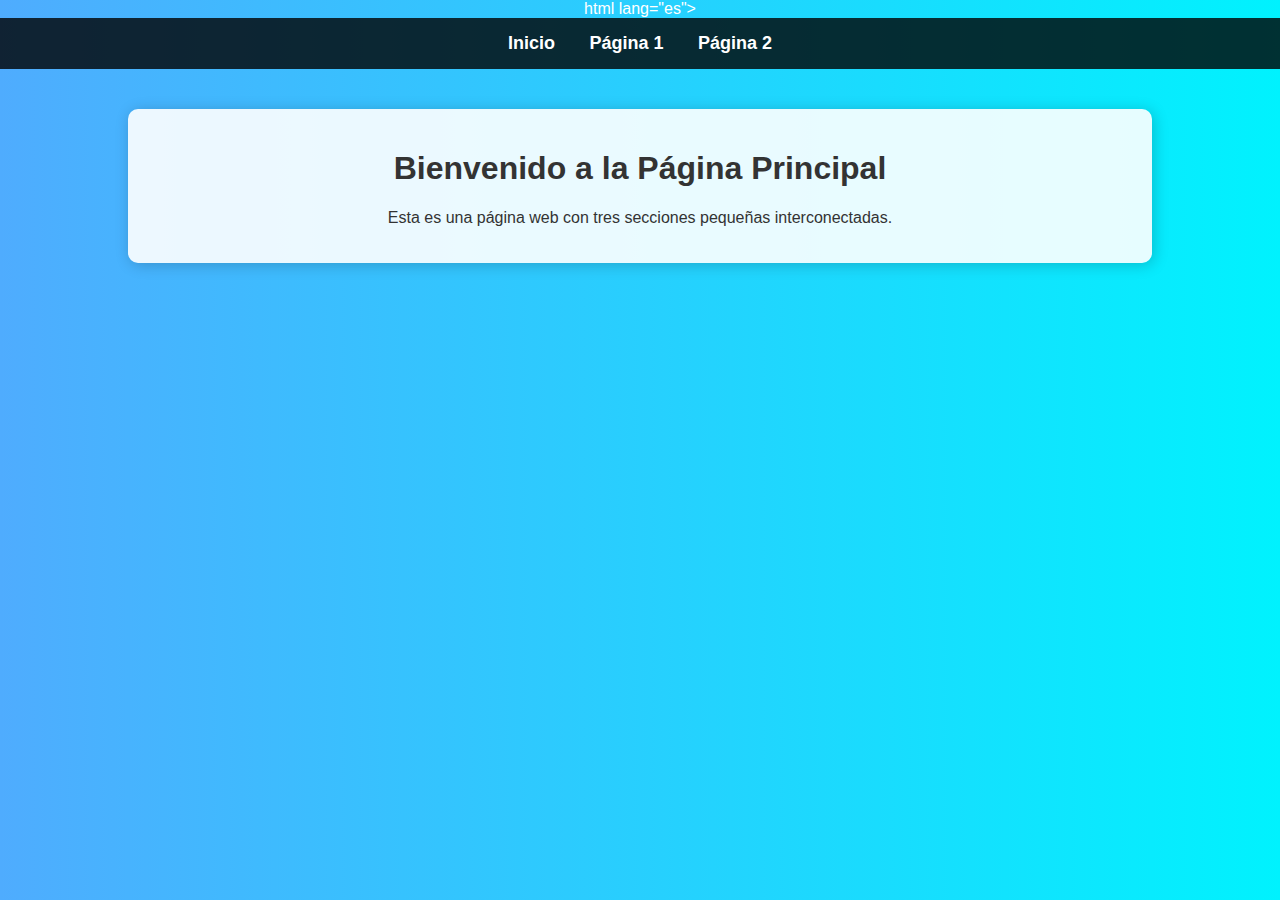
==== index.html @ 7d8fc4e2 "Pagina Web Estatica" ====
html lang="es">
<head>
    <meta charset="UTF-8">
    <meta name="viewport" content="width=device-width, initial-scale=1.0">
    <title>Página Principal</title>
    <link rel="stylesheet" href="styles.css">
</head>
<body>
    <div class="nav">
        <a href="index.html">Inicio</a>
        <a href="pagina1.html">Página 1</a>
        <a href="pagina2.html">Página 2</a>
    </div>
    <div class="container">
        <div class="box">
            <h1>Bienvenido a la Página Principal</h1>
            <p>Esta es una página web con tres secciones pequeñas interconectadas.</p>
        </div>
    </div>
</body>
</html>
---- styles.css ----
body {
    font-family: Arial, sans-serif;
    text-align: center;
    background: linear-gradient(to right, #4facfe, #00f2fe);
    margin: 0;
    padding: 0;
    color: #fff;
}
.container {
    width: 80%;
    margin: auto;
    padding: 20px;
}
.nav {
    background: rgba(0, 0, 0, 0.8);
    padding: 15px;
}
.nav a {
    color: white;
    margin: 15px;
    text-decoration: none;
    font-size: 18px;
    font-weight: bold;
}
.nav a:hover {
    color: #00f2fe;
}
.box {
    background: rgba(255, 255, 255, 0.9);
    padding: 20px;
    margin-top: 20px;
    box-shadow: 2px 2px 15px rgba(0,0,0,0.2);
    border-radius: 10px;
    color: #333;
}
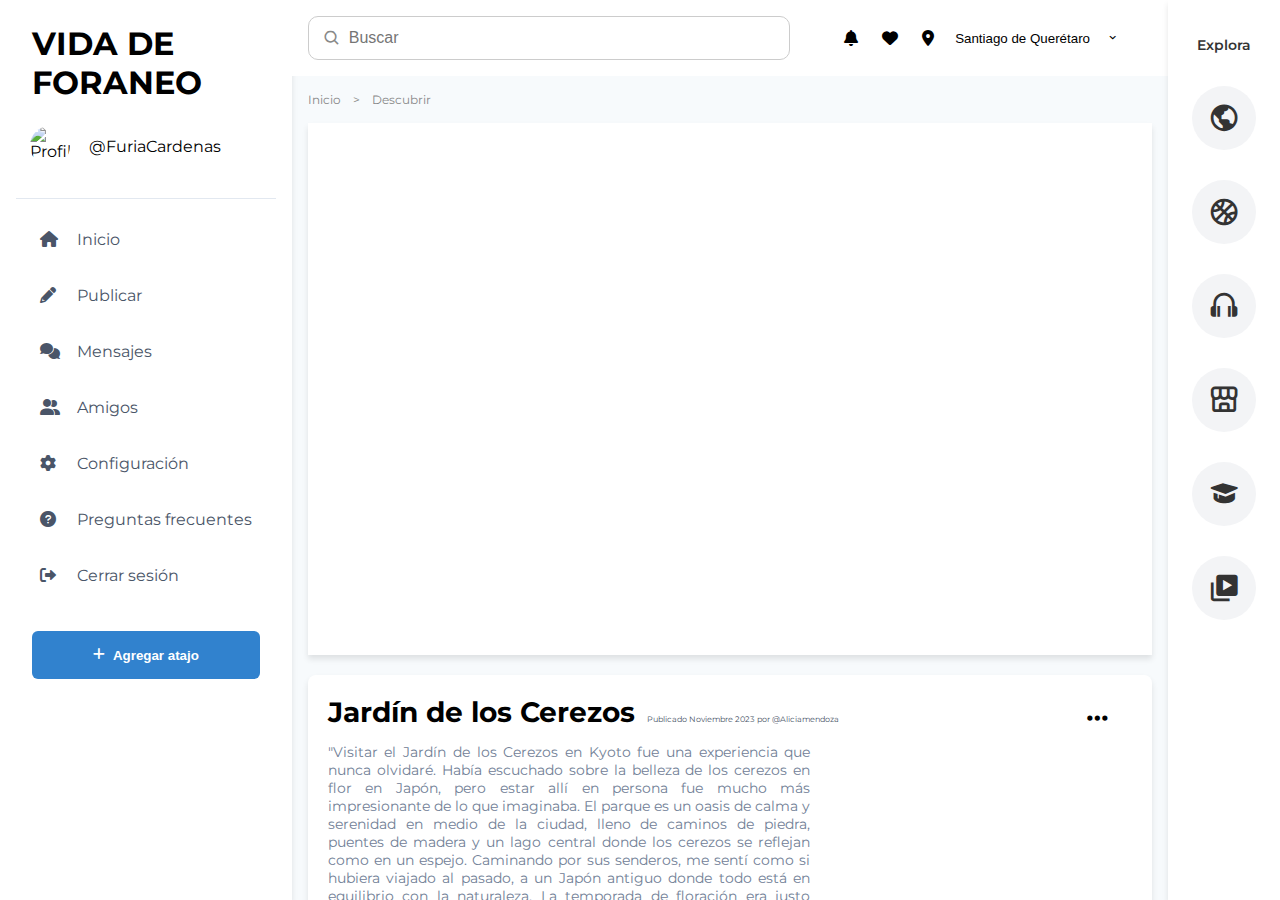
==== commit 0b33e766: "Pagina para proyecto" ====
--- a/index.html
+++ b/index.html
@@ -1,21 +1,605 @@
-html lang="es">
-<head>
-    <meta charset="UTF-8">
-    <meta name="viewport" content="width=device-width, initial-scale=1.0">
-    <title>Página Principal</title>
-    <link rel="stylesheet" href="styles.css">
-</head>
-<body>
-    <div class="nav">
-        <a href="index.html">Inicio</a>
-        <a href="pagina1.html">Página 1</a>
-        <a href="pagina2.html">Página 2</a>
+<!DOCTYPE html>
+<html lang="en">
+  <head>
+    <meta charset="UTF-8" />
+    <meta name="viewport" content="width=device-width, initial-scale=1.0" />
+    <title>VIDA DE FORANEO</title>
+    <link rel="stylesheet" href="estilos.css" />
+    <link
+      rel="stylesheet"
+      href="https://cdnjs.cloudflare.com/ajax/libs/font-awesome/6.0.0-beta3/css/all.min.css"
+    />
+    <link
+      rel="stylesheet"
+      href="https://unpkg.com/boxicons@2.1.1/css/boxicons.min.css"
+    />
+  </head>
+  <body>
+    <div class="flex h-screen bg-gray-100">
+      <!-- Left Sidebar -->
+      <div class="w-64 bg-white shadow-md overflow-y-auto h-full left-sidebar">
+        <div class="p-4">
+          <h1 class="text-2xl font-bold titulo-foraneo">
+            VIDA DE<br />
+            FORANEO
+          </h1>
+        </div>
+
+        <!-- Perfil centrado -->
+        <div class="profile-container flex items-center space-x-4">
+          <img
+            src="/img/img_perfil.png"
+            alt="Profile"
+            class="rounded-full"
+            width="40"
+            height="40"
+          />
+          <span>@FuriaCardenas</span>
+        </div>
+
+        <div class="p-4">
+          <div class="my-4 border-t border-gray-200"></div>
+          <nav class="space-y-2">
+            <a
+              href="index.html"
+              class="flex items-center py-2 px-4 text-gray-700 hover:bg-gray-200 rounded"
+            >
+              <i class="fas fa-home icon"></i>
+              <span class="ml-2">Inicio</span>
+            </a>
+            <a
+              href="#"
+              class="flex items-center py-2 px-4 text-gray-700 hover:bg-gray-200 rounded"
+            >
+              <i class="fas fa-pencil-alt icon"></i>
+              <span class="ml-2">Publicar</span>
+            </a>
+            <a
+              href="mensajes.html"
+              class="flex items-center py-2 px-4 text-gray-700 hover:bg-gray-200 rounded"
+            >
+              <i class="fas fa-comments icon"></i>
+              <span class="ml-2">Mensajes</span>
+            </a>
+            <a
+              href="Amigos.html"
+              class="flex items-center py-2 px-4 text-gray-700 hover:bg-gray-200 rounded"
+            >
+              <i class="fas fa-user-friends icon"></i>
+              <span class="ml-2">Amigos</span>
+            </a>
+            <a
+              href="#"
+              class="flex items-center py-2 px-4 text-gray-700 hover:bg-gray-200 rounded"
+            >
+              <i class="fas fa-cog icon"></i>
+              <span class="ml-2">Configuración</span>
+            </a>
+            <a
+              href="faq.html"
+              class="flex items-center py-2 px-4 text-gray-700 hover:bg-gray-200 rounded"
+            >
+              <i class="fas fa-question-circle icon"></i>
+              <span class="ml-2">Preguntas frecuentes</span>
+            </a>
+            <a
+              href="#"
+              class="flex items-center py-2 px-4 text-gray-700 hover:bg-gray-200 rounded mt-4"
+            >
+              <i class="fas fa-sign-out-alt icon"></i>
+              <span class="ml-2">Cerrar sesión</span>
+            </a>
+            <!-- Dentro del Sidebar Izquierdo -->
+            <!-- Dentro del Sidebar Izquierdo -->
+            <div class="p-4">
+              <nav class="space-y-2">
+                <!-- Contenedor para mostrar los valores ingresados, inicialmente oculto -->
+                <div id="additional-menu" class="hidden">
+                  <!-- Aquí estará vacío inicialmente y se llenará con las categorías y subcategorías guardadas -->
+                </div>
+
+                <!-- Botón "Agregar más" -->
+                <button id="add-more-btn" class="add-more-btn">
+                  <i class="fas fa-plus"></i>
+                  <!-- Icono de "+" -->
+                  <span class="ml-2">Agregar atajo</span>
+                </button>
+
+                <!-- Modal para selección de categorías y subcategorías -->
+                <div id="modal-form" class="modal hidden">
+                  <div class="modal-content">
+                    <!-- Título de categorías -->
+                    <h3 id="category-title">Selecciona una categoría</h3>
+
+                    <!-- Opciones de categorías -->
+                    <div class="category-options">
+                      <label
+                        ><input
+                          type="radio"
+                          name="category"
+                          value="Transporte"
+                          required
+                        />
+                        Transporte</label
+                      >
+                      <label
+                        ><input type="radio" name="category" value="Comida" />
+                        Comida</label
+                      >
+                      <label
+                        ><input type="radio" name="category" value="Deporte" />
+                        Deporte</label
+                      >
+                      <label
+                        ><input type="radio" name="category" value="Compras" />
+                        Compras</label
+                      >
+                      <label
+                        ><input
+                          type="radio"
+                          name="category"
+                          value="Educativo"
+                        />
+                        Educativo</label
+                      >
+                    </div>
+
+                    <!-- Contenedor para subcategorías, inicialmente oculto -->
+                    <div id="subcategory-container" class="hidden">
+                      <h3>Selecciona una subcategoría</h3>
+                      <div id="subcategory-options"></div>
+                    </div>
+
+                    <!-- Botones de acción en el modal -->
+                    <div class="modal-buttons">
+                      <button id="save-btn" class="save-btn">Guardar</button>
+                      <button id="cancel-btn" class="cancel-btn">
+                        Cancelar
+                      </button>
+                    </div>
+                  </div>
+                </div>
+              </nav>
+            </div>
+          </nav>
+        </div>
+      </div>
+
+      <!-- Main Content -->
+      <div class="flex-1 overflow-auto">
+        <header
+          class="bg-white shadow-sm p-4 flex justify-between items-center"
+        >
+          <div class="search-bar-container">
+            <i class="bx bx-search"></i>
+            <input type="text" class="search-bar" placeholder="Buscar" />
+          </div>
+
+          <div class="flex items-center space-x-4">
+            <a href="notificaciones.html">
+              <span aria-label="Notificaciones"
+                ><i class="fas fa-bell"></i
+              ></span>
+            </a>
+            <span aria-label="Favoritos"><i class="fas fa-heart"></i></span>
+            <span aria-label="Ubicación"
+              ><i class="fas fa-map-marker-alt"></i
+            ></span>
+
+            <div class="ubicacion">
+              <button class="dropdown-toggle">
+                Santiago de Querétaro <i class="bx bx-chevron-down"></i>
+              </button>
+              <div class="language-dropdown">
+                <button
+                  class="state-button"
+                  data-lat="21.88234"
+                  data-lon="-102.28259"
+                >
+                  Aguascalientes
+                </button>
+                <button
+                  class="state-button"
+                  data-lat="32.71865"
+                  data-lon="-115.45446"
+                >
+                  Baja California
+                </button>
+                <button
+                  class="state-button"
+                  data-lat="24.14437"
+                  data-lon="-110.30050"
+                >
+                  Baja California Sur
+                </button>
+                <button
+                  class="state-button"
+                  data-lat="19.84588"
+                  data-lon="-90.52346"
+                >
+                  Campeche
+                </button>
+                <button
+                  class="state-button"
+                  data-lat="16.75692"
+                  data-lon="-93.12923"
+                >
+                  Chiapas
+                </button>
+                <button
+                  class="state-button"
+                  data-lat="28.63299"
+                  data-lon="-106.06910"
+                >
+                  Chihuahua
+                </button>
+                <button
+                  class="state-button"
+                  data-lat="25.42452"
+                  data-lon="-101.00071"
+                >
+                  Coahuila
+                </button>
+                <button
+                  class="state-button"
+                  data-lat="19.24523"
+                  data-lon="-103.72501"
+                >
+                  Colima
+                </button>
+                <button
+                  class="state-button"
+                  data-lat="24.02202"
+                  data-lon="-104.67020"
+                >
+                  Durango
+                </button>
+                <button
+                  class="state-button"
+                  data-lat="21.01901"
+                  data-lon="-101.25735"
+                >
+                  Guanajuato
+                </button>
+                <button
+                  class="state-button"
+                  data-lat="17.55150"
+                  data-lon="-99.50061"
+                >
+                  Guerrero
+                </button>
+                <button
+                  class="state-button"
+                  data-lat="20.09110"
+                  data-lon="-98.76239"
+                >
+                  Hidalgo
+                </button>
+                <button
+                  class="state-button"
+                  data-lat="20.67359"
+                  data-lon="-103.34380"
+                >
+                  Jalisco
+                </button>
+                <button
+                  class="state-button"
+                  data-lat="19.43260"
+                  data-lon="-99.13320"
+                >
+                  Mexico
+                </button>
+                <button
+                  class="state-button"
+                  data-lat="19.70073"
+                  data-lon="-101.18443"
+                >
+                  Michoacán
+                </button>
+                <button
+                  class="state-button"
+                  data-lat="18.91861"
+                  data-lon="-99.23483"
+                >
+                  Morelos
+                </button>
+                <button
+                  class="state-button"
+                  data-lat="21.50208"
+                  data-lon="-104.89412"
+                >
+                  Nayarit
+                </button>
+                <button
+                  class="state-button"
+                  data-lat="25.68661"
+                  data-lon="-100.31611"
+                >
+                  Nuevo León
+                </button>
+                <button
+                  class="state-button"
+                  data-lat="17.07318"
+                  data-lon="-96.72659"
+                >
+                  Oaxaca
+                </button>
+                <button
+                  class="state-button"
+                  data-lat="19.04129"
+                  data-lon="-98.20620"
+                >
+                  Puebla
+                </button>
+                <button
+                  class="state-button"
+                  data-lat="20.58879"
+                  data-lon="-100.38988"
+                >
+                  Querétaro
+                </button>
+                <button
+                  class="state-button"
+                  data-lat="19.51393"
+                  data-lon="-88.27521"
+                >
+                  Quintana Roo
+                </button>
+                <button
+                  class="state-button"
+                  data-lat="22.15658"
+                  data-lon="-100.98554"
+                >
+                  San Luis Potosí
+                </button>
+                <button
+                  class="state-button"
+                  data-lat="24.80906"
+                  data-lon="-107.39400"
+                >
+                  Sinaloa
+                </button>
+                <button
+                  class="state-button"
+                  data-lat="29.07297"
+                  data-lon="-110.95592"
+                >
+                  Sonora
+                </button>
+                <button
+                  class="state-button"
+                  data-lat="18.14380"
+                  data-lon="-93.17654"
+                >
+                  Tabasco
+                </button>
+                <button
+                  class="state-button"
+                  data-lat="23.74174"
+                  data-lon="-99.14523"
+                >
+                  Tamaulipas
+                </button>
+                <button
+                  class="state-button"
+                  data-lat="19.31816"
+                  data-lon="-98.23750"
+                >
+                  Tlaxcala
+                </button>
+                <button
+                  class="state-button"
+                  data-lat="19.17377"
+                  data-lon="-96.13422"
+                >
+                  Veracruz
+                </button>
+                <button
+                  class="state-button"
+                  data-lat="20.96666"
+                  data-lon="-89.62301"
+                >
+                  Yucatán
+                </button>
+                <button
+                  class="state-button"
+                  data-lat="22.77093"
+                  data-lon="-102.58325"
+                >
+                  Zacatecas
+                </button>
+              </div>
+            </div>
+          </div>
+        </header>
+
+        <main class="p-4 space-y-4">
+          <div class="nav-text">
+            Inicio &nbsp;&nbsp; > &nbsp;&nbsp; Descubrir
+          </div>
+
+          <!-- Mapa -->
+          <div class="bg-white rounded-lg shadow-md p-4">
+            <div id="map" class="map-container"></div>
+          </div>
+          <!-- Reseñas -->
+
+          <div class="lugar bg-white rounded-lg shadow-md p-4 relative">
+            <!-- Botón de tres puntos -->
+            <button class="dots-button" onclick="toggleMenu()">
+              <i class="fa-solid fa-ellipsis"></i>
+            </button>
+
+            <!-- Menú desplegable -->
+            <div id="menu-dropdown" class="menu-dropdown">
+              <ul>
+                <li>
+                  <button onclick="eliminarPublicacion()">
+                    Eliminar publicación
+                  </button>
+                </li>
+                <li>
+                  <button onclick="editarPublicacion()">
+                    Editar publicación
+                  </button>
+                </li>
+                <li>
+                  <button onclick="reportarPublicacion()">
+                    Reportar publicación
+                  </button>
+                </li>
+              </ul>
+            </div>
+
+            <!-- Título y detalles de publicación -->
+            <h3 class="title font-semibold">Jardín de los Cerezos</h3>
+            <a href="#" class="publication-info text-gray-600">
+              <span class="publication-text"
+                >Publicado <span class="date">Noviembre 2023</span> por</span
+              >
+              @Aliciamendoza
+            </a>
+
+            <!-- Contenedor para la reseña y la imagen -->
+            <div class="review-container">
+              <!-- Texto de la reseña del visitante -->
+              <p class="text-sm text-gray-600 mb-2">
+                "Visitar el Jardín de los Cerezos en Kyoto fue una experiencia
+                que nunca olvidaré. Había escuchado sobre la belleza de los
+                cerezos en flor en Japón, pero estar allí en persona fue mucho
+                más impresionante de lo que imaginaba. El parque es un oasis de
+                calma y serenidad en medio de la ciudad, lleno de caminos de
+                piedra, puentes de madera y un lago central donde los cerezos se
+                reflejan como en un espejo. Caminando por sus senderos, me sentí
+                como si hubiera viajado al pasado, a un Japón antiguo donde todo
+                está en equilibrio con la naturaleza. La temporada de floración
+                era justo como había leído: una alfombra de pétalos rosa pálido
+                cubría el suelo, y los árboles parecían cobijar a los visitantes
+                bajo un cielo de flores. Me impresionó cómo cada rincón del
+                jardín parecía diseñado con una precisión increíble, desde la
+                disposición de los cerezos hasta los arces y glicinas que, según
+                me dijeron, florecen en otras estaciones, haciendo que el parque
+                sea hermoso durante todo el año. Lo que realmente hizo especial
+                la visita fue la atmósfera al anochecer. Justo cuando pensé que
+                no podía ser más hermoso, las luces se encendieron, iluminando
+                los árboles y reflejándose en el agua del lago."
+              </p>
+
+              <!-- Nueva imagen en lugar del mapa -->
+              <div class="image-container">
+                <img
+                  src="ruta/a/tu/imagen.jpg"
+                  alt="Imagen del Jardín de los Cerezos"
+                />
+              </div>
+            </div>
+
+            <!-- Sección de puntaje y estrellas -->
+            <div class="flex items-center mb-2">
+              <h3 class="text-puntaje">Puntaje:</h3>
+              <div class="star-container">
+                <i
+                  class="bx bxs-star star active cursor-pointer"
+                  data-value="1"
+                ></i>
+                <i
+                  class="bx bxs-star star active cursor-pointer"
+                  data-value="2"
+                ></i>
+                <i
+                  class="bx bxs-star star active cursor-pointer"
+                  data-value="3"
+                ></i>
+                <i
+                  class="bx bxs-star star active cursor-pointer"
+                  data-value="4"
+                ></i>
+                <i class="bx bx-star star cursor-pointer" data-value="5"></i>
+              </div>
+              <span class="text-puntocero ml-2 rating">4.0</span>
+            </div>
+
+            <!-- Barra divisoria -->
+            <hr class="divider" />
+
+            <!-- Botones de interacción y conteo de interacciones -->
+            <div
+              class="flex items-center justify-between text-sm text-gray-500"
+            >
+              <!-- Botones de Me gusta, Comentar, Compartir -->
+              <div class="flex items-center space-x-4">
+                <button
+                  id="like-button"
+                  class="custom-button button-item flex items-center"
+                  onclick="toggleLike()"
+                >
+                  <i class="fas fa-heart"></i>
+                  <span id="like-text" class="ml-2">Me gusta</span>
+                </button>
+
+                <button class="custom-button button-item flex items-center">
+                  <i class="fas fa-comments"></i>
+                  <span class="ml-2">Comentar</span>
+                </button>
+                <button class="custom-button button-item flex items-center">
+                  <i class="fas fa-share"></i>
+                  <span class="ml-2">Compartir</span>
+                </button>
+              </div>
+
+              <!-- Conteo de interacciones alineado a la derecha -->
+              <div class="interaction-counts flex items-center space-x-4">
+                <span class="interaction-item">+ 9999 Me gusta</span>
+                <span class="interaction-item">+ 99 Comentarios</span>
+                <span class="interaction-item">+ 99 Compartidos</span>
+              </div>
+            </div>
+          </div>
+        </main>
+      </div>
+
+      <!-- Right Sidebar -->
+      <div
+        class="w-20 bg-white shadow-md flex flex-col items-center py-4 space-y-6 right-sidebar"
+      >
+        <nav class="space-y-6">
+          <h2 class="titulo text-sm font-semibold">Explora</h2>
+          <button
+            class="w-12 h-12 bg-gray-100 rounded-full flex items-center justify-center hover:bg-gray-200 transition-colors"
+          >
+            <i class="bx bx-world"></i>
+          </button>
+          <button
+            class="w-12 h-12 bg-gray-100 rounded-full flex items-center justify-center hover:bg-gray-200 transition-colors"
+          >
+            <i class="bx bx-basketball"></i>
+          </button>
+          <button
+            class="w-12 h-12 bg-gray-100 rounded-full flex items-center justify-center hover:bg-gray-200 transition-colors"
+          >
+            <i class="bx bx-headphone"></i>
+          </button>
+          <button
+            class="w-12 h-12 bg-gray-100 rounded-full flex items-center justify-center hover:bg-gray-200 transition-colors"
+          >
+            <i class="bx bx-store-alt"></i>
+          </button>
+          <button
+            class="w-12 h-12 bg-gray-100 rounded-full flex items-center justify-center hover:bg-gray-200 transition-colors"
+          >
+            <i class="bx bxs-graduation"></i>
+          </button>
+          <button
+            class="w-12 h-12 bg-gray-100 rounded-full flex items-center justify-center hover:bg-gray-200 transition-colors"
+          >
+            <i class="bx bxs-videos"></i>
+          </button>
+        </nav>
+      </div>
     </div>
-    <div class="container">
-        <div class="box">
-            <h1>Bienvenido a la Página Principal</h1>
-            <p>Esta es una página web con tres secciones pequeñas interconectadas.</p>
-        </div>
-    </div>
-</body>
+
+    <script src="script.js"></script>
+    <script src="index.js"></script>
+    <script src="https://maps.googleapis.com/maps/api/js?key=AIzaSyBDaeWicvigtP9xPv919E-RNoxfvC-Hqik&callback=iniciarMap"></script>
+  </body>
 </html>
--- a/estilos.css
+++ b/estilos.css
@@ -0,0 +1,790 @@
+@import url("https://fonts.googleapis.com/css2?family=Montserrat:ital,wght@0,100..900;1,100..900&display=swap");
+
+.sidebar {
+  position: fixed; /* Fija el sidebar en la pantalla */
+  top: 0; /* Sin espacio en la parte superior */
+  bottom: 0; /* Sin espacio en la parte inferior */
+  left: 0; /* Sin espacio en el lado izquierdo */
+  width: 250px; /* Ajusta el ancho del sidebar según sea necesario */
+  background-color: #f8f9fa; /* Color de fondo del sidebar */
+  overflow-y: auto; /* Permite desplazamiento si el contenido es más alto que la pantalla */
+  z-index: 1000; /* Asegura que el sidebar esté por encima de otros elementos */
+}
+
+/* Para ocultar cualquier margen o padding del cuerpo */
+body {
+  margin: 0;
+  padding: 0;
+  font-family: "Montserrat"
+}
+
+/* Estilo opcional para el contenido principal para que no esté debajo del sidebar */
+.main-content {
+  margin-left: 250px; /* Ajusta este margen para que coincida con el ancho del sidebar */
+  padding: 20px;
+}
+
+a {
+  text-decoration: none; /* Elimina el subrayado en los enlaces */
+}
+
+a:hover {
+  text-decoration: none; /* Asegura que no haya subrayado en el hover */
+}
+
+img {
+  max-width: 100%; /* Hace que las imágenes sean responsivas */
+}
+
+.flex {
+  display: flex;
+
+}
+
+.flex-1 {
+  flex: 1;
+}
+
+.rounded {
+  border-radius: 0.375rem; /* Bordes redondeados */
+}
+
+.rounded-full {
+  border-radius: 9999px; /* Bordes completamente redondeados */
+}
+
+.shadow-md {
+  box-shadow: 0 4px 6px rgba(0, 0, 0, 0.1); /* Sombra para crear profundidad */
+}
+
+.hover\:bg-gray-200:hover {
+  background-color: #edf2f7; /* Color de fondo en hover */
+}
+
+.transition-colors {
+  transition: background-color 0.3s; /* Transición suave para cambios de color */
+}
+
+.my-4 {
+  margin-top: 1rem; /* Margen vertical */
+  margin-bottom: 1rem; /* Margen vertical */
+}
+
+.p-4 {
+  padding: 1rem; /* Relleno */
+}
+
+.titulo-foraneo{
+  padding-left: 1rem;
+}
+
+.w-20 {
+  width: 5rem; /* Ancho para el sidebar derecho */
+}
+
+.h-12 {
+  height: 3rem; /* Altura para los botones de exploración */
+}
+
+.items-center {
+  align-items: center; /* Centra los elementos en el eje vertical */
+}
+
+.items-center2 {
+  align-items: center; /* Centra los elementos en el eje vertical */
+  padding-right: 5rem;
+}
+
+.justify-between {
+  justify-content: space-between; /* Espacia los elementos en el eje horizontal */
+}
+
+.text-gray-700 {
+  color: #4a5568; /* Color de texto */
+}
+
+.text-gray-600 {
+  color: #718096; /* Color de texto gris */
+}
+
+.text-gray-500 {
+  color: #a0aec0; /* Color de texto gris más claro */
+}
+
+.bg-gray-100 {
+  background-color: #f7fafc; /* Color de fondo gris claro */
+}
+
+.bg-white {
+  background-color: #ffffff; /* Color de fondo blanco */
+}
+
+.hover\:bg-blue-600:hover {
+  background-color: #b1c4d7; /* Cambia a color en hover */
+}
+
+.bg-blue-500 {
+  background-color: #3182ce; /* Color de fondo azul */
+}
+
+.text-white {
+  color: #ffffff; /* Color de texto blanco */
+}
+
+.space-y-2 > * + * {
+  margin-top: 0.5rem; /* Espaciado vertical entre elementos */
+}
+
+.space-y-4 > * + * {
+  margin-top: 1rem; /* Espaciado vertical entre elementos */
+}
+
+.space-x-4 > * + * {
+  margin-left: 1.5rem; /* Espaciado horizontal entre elementos */
+}
+
+.ml-2 {
+  margin-left: 0.8rem; /* Margen izquierdo para separar íconos y texto */
+}
+
+.uppercase {
+  text-transform: uppercase; /* Transforma el texto a mayúsculas */
+}
+
+.text-sm {
+  font-size: 0.875rem; /* Tamaño de fuente pequeño */
+}
+
+.font-semibold {
+  font-weight: 600; /* Peso de fuente seminegrita */
+}
+
+.font-bold {
+  font-weight: 700; /* Peso de fuente negrita */
+}
+
+.icon {
+  width: 24px; /* Ajusta el tamaño según sea necesario */
+  height: 24px; /* Ajusta el tamaño según sea necesario */
+  display: inline-block;
+  border: none; /* Elimina el borde negro de los íconos */
+}
+
+/* Agregar más espacio entre los elementos del sidebar */
+nav a {
+  margin-bottom: 5px; /* Espacio entre los elementos de navegación */
+}
+
+.bordered-section h3 {
+  margin-left: 25px; /* Elimina el margen izquierdo */
+  
+}
+
+/* Espacio adicional antes de la sección de transporte */
+h3 {
+  margin-top: 20px; /* Espacio superior para títulos de sección */
+}
+
+/* Estilo para el encabezado */
+h2 {
+  margin-top: 20px; /* Espacio superior para títulos de sección */
+  text-align: center; /* Centra el texto horizontalmente */
+}
+
+/* Estilos para los iconos del lado derecho */
+nav button {
+  width: 48px; /* Asegura que el ancho sea igual a la altura */
+  height: 48px; /* Altura del botón */
+  border-radius: 50%; /* Bordes completamente redondeados */
+  background-color: #3182ce; /* Color de fondo azul */
+  display: flex; /* Usar flexbox para centrar el contenido */
+  align-items: center; /* Centrar verticalmente */
+  justify-content: center; /* Centrar horizontalmente */
+  transition: background-color 0.3s; /* Transición suave para el color de fondo */
+}
+
+nav button:hover {
+  background-color: #b1c4d7; /* Cambia a color en hover */
+}
+
+.add-more-btn {
+  width: 100%; /* Asegura que el botón ocupe el ancho completo */
+  padding: 10px; /* Relleno para un mejor aspecto */
+  background-color: #3182ce; /* Color de fondo azul */
+  color: #ffffff; /* Color de texto blanco */
+  border: none; /* Sin borde */
+  border-radius: 0.375rem; /* Bordes redondeados */
+  text-align: center; /* Centra el texto */
+  font-weight: 600; /* Peso de fuente seminegrita */
+  transition: background-color 0.3s; /* Transición suave para el color de fondo */
+}
+.add-more-btn i {
+  margin-right: 8px; /* Espacio entre el icono y el texto */
+}
+
+.add-more-btn:hover {
+  background-color: #b1c4d7; /* Cambia a color en hover */
+}
+
+.add-more-btn span {
+  margin-left: 0; /* Sin margen izquierdo */
+}
+
+.right-sidebar {
+  padding: 16px; /* Espaciado interno */
+  display: flex; /* Usar flexbox para alinear los elementos */
+  flex-direction: column; /* Dirección de flexión vertical */
+  align-items: center; /* Centra elementos en el sidebar */
+}
+
+.right-sidebar .titulo {
+  color: #333; /* Ajustar el color del ícono si es necesario */
+  margin-bottom: 2rem; /* Espacio inferior para el título */
+}
+
+/* Estilos para los botones en el sidebar derecho */
+.right-sidebar button {
+  width: 64px; /* Aumentar ancho del botón */
+  height: 64px; /* Aumentar altura del botón */
+  border-radius: 50%; /* Bordes completamente redondeados */
+  background-color: #F3F4F6; /* Color de fondo azul */
+  border: none; /* Quita cualquier borde */
+  transition: background-color 0.3s; /* Transición suave para el color de fondo */
+  margin-bottom: 30px; /* Espacio inferior entre botones */
+}
+
+/* Estilos para los iconos dentro de los botones */
+.right-sidebar button i {
+  font-size: 32px; /* Aumentar el tamaño del ícono */
+  color: #333; /* Ajustar el color del ícono si es necesario */
+}
+
+.right-sidebar button:hover {
+  background-color: #b1c4d7; /* Color de fondo azul oscuro en hover */
+}
+
+
+/* Asegúrate de que el contenedor del sidebar ocupe toda la altura de la pantalla */
+.left-sidebar {
+  height: 100vh; /* O 100% si es necesario */
+}
+
+/* Estilos generales para el sidebar */
+.left-sidebar {
+  overflow-y: auto; /* Habilita la barra de desplazamiento vertical */
+}
+
+.left-sidebar a {
+  padding: 0.5rem 1.5rem; /* Define un padding fijo */
+  transition: transform 0.2s ease, background-color 0.2s ease; /* Transición para el hover */
+}
+
+.left-sidebar a:hover {
+  transform: scale(1.05); /* Amplía ligeramente sin cambiar el padding */
+  background-color: #e2e8f0; /* Cambia el color de fondo en hover */
+  border-radius: 8px; /* Bordes redondeados opcionales */
+}
+
+.left-sidebar .icon {
+  margin-top: 0.5rem; /* Ajusta este valor para bajar los iconos */
+}
+
+
+/* Asegúrate de que el contenedor del main ocupe toda la altura de la pantalla */
+.flex-1 {
+  height: 100vh; /* O 100% si es necesario */
+  overflow-y: scroll; /* Habilita el desplazamiento vertical */
+}
+
+/* Ocultar la barra de desplazamiento */
+.flex-1::-webkit-scrollbar {
+  display: none; /* Ocultar en navegadores basados en WebKit */
+}
+
+.flex-1 {
+  -ms-overflow-style: none;  /* Para Internet Explorer y Edge */
+  scrollbar-width: none;  /* Para Firefox */
+}
+
+/* Reducir espacio arriba y abajo de "VIDA DE FORANEO" */
+.titulo-foraneo {
+  margin-top: 0.5rem; /* Ajusta según sea necesario */
+  margin-bottom: 0.5rem; /* Ajusta según sea necesario */
+}
+
+/* Centrar verticalmente la imagen y el texto */
+
+/* Espacio a la izquierda de la imagen */
+.profile-container img {
+  margin-left: 30px;
+  margin-right: -5px; /* Ajusta el valor según sea necesario */
+}
+/* Contenedor del buscador */
+.search-bar-container {
+  position: relative;
+  width: 400px; /* Ajusta el tamaño del buscador */
+}
+
+/* Estilo del input de búsqueda */
+.search-bar {
+  width: 100%;
+  padding: 12px 40px 12px 40px; /* Padding para evitar superposición con la lupa */
+  border-radius: 10px;
+  border: 1px solid #ccc;
+  font-size: 16px; /* Tamaño de fuente más grande */
+  outline: none;
+}
+
+/* Estilo para el ícono de búsqueda */
+.search-bar-container i {
+  position: absolute;
+  left: 15px; /* Ajustar distancia del ícono al borde izquierdo */
+  top: 50%; /* Centrar verticalmente */
+  transform: translateY(-50%); /* Ajusta para centrar exactamente */
+  pointer-events: none; /* Ignorar eventos de clic en el ícono */
+  font-size: 18px; /* Tamaño del ícono */
+  color: #888; /* Color del ícono */
+}
+
+
+
+
+#map {
+	height: 500px;
+	width: 100%;
+}
+
+.nav-text {
+  font-size: 0.75rem; /* Tamaño de letra más pequeño para toda la frase */
+  text-align: left; /* Alineación a la izquierda */
+  color: #888;
+}
+
+
+.my-4.border-t.border-gray-200 {
+  width: 80%; /* Ajusta al ancho deseado, o usa 100% para todo el ancho del sidebar */
+  margin: 12px auto; /* Centra la línea si no es de ancho completo */
+  border-color: #e2e8f0; /* Cambia el color a un gris claro */
+  border-top-width: 1px; /* Ajusta el grosor de la línea */
+}
+
+.my-4.border-t.border-gray-200 {
+  width: 100%; /* Ocupa todo el ancho del contenedor */
+  margin: 16px 0; /* Separación arriba y abajo */
+  border-top: 1px solid #e2e8f0; /* Ajusta el color gris claro */
+  opacity: 1; /* Asegura que la línea sea visible */
+}
+
+.ubicacion {
+  display: inline-block; /* Para que el menú se ajuste al contenido */
+  position: relative; /* Para permitir que el menú se posicione absolutamente */
+}
+
+.language-dropdown {
+  display: none; /* Ocultar por defecto */
+  position: absolute; /* Permitir que se posicione en relación a su contenedor */
+  background-color: white; /* Fondo blanco para el menú */
+  box-shadow: 0 2px 10px rgba(0, 0, 0, 0.1); /* Sombra para darle profundidad */
+  margin-top: 8px; /* Espaciado entre el contenedor y el menú */
+  border-radius: 4px; /* Bordes redondeados */
+  z-index: 1000; /* Asegura que el menú esté por encima de otros elementos */
+  max-height: 200px; /* Limitar la altura del menú */
+  overflow-y: auto; /* Permitir el desplazamiento vertical si el contenido es demasiado grande */
+  width: 100%; /* Asegura que el menú ocupe el ancho del contenedor */
+}
+
+.fa-map-marker-alt {
+  margin-right: -400px; /* Ajusta el valor según el espacio que necesites */
+}
+
+
+.bx-chevron-down{
+  margin-left: 1rem;
+}
+.language-dropdown button {
+  display: block; /* Asegura que cada enlace ocupe su propia línea */
+  padding: 0.5rem 1rem; /* Espaciado interno */
+  text-decoration: none; /* Sin subrayado */
+  color: #000; /* Color del texto */
+  width: 100%; /* Asegura que el botón ocupe el ancho del menú */
+  border: none; /* Sin bordes por defecto */
+  background: transparent; /* Fondo transparente para mantener el diseño */
+  cursor: pointer; /* Cambia el cursor al pasar el mouse */
+  text-align: left; /* Alinea el texto a la izquierda */
+}
+
+.language-dropdown button:hover {
+  background-color: #f0f0f0; /* Color de fondo en hover */
+}
+
+.dropdown-toggle {
+  min-width: 200px; /* Ancho mínimo para el botón */
+  padding: 0.5rem;
+  padding-right: 2rem;
+  cursor: pointer;
+  background-color: white;
+  border: 1px solid #ffffff;
+  border-radius: 4px;
+  text-align: left;
+  display: flex;
+  justify-content: space-between;
+  align-items: center;
+  white-space: nowrap; /* Evita que el texto se divida */
+  overflow: hidden; /* Oculta el texto que excede el botón */
+  text-overflow: ellipsis; /* Muestra '...' si el texto es demasiado largo */
+}
+
+
+.group:hover span, .group:hover i {
+  color: #007BFF; /* Cambia el color del texto e icono al pasar el mouse */
+}
+
+.fa-bell{
+  text-decoration: none;
+  color: #000;
+}
+/* Estilo para el modal */
+.modal {
+  position: fixed;
+  top: 0;
+  left: 0;
+  width: 100%;
+  height: 100%;
+  background-color: rgba(0, 0, 0, 0.5);
+  display: flex;
+  align-items: center;
+  justify-content: center;
+  z-index: 2000;
+}
+
+.modal-content {
+  background-color: white;
+  padding: 20px;
+  border-radius: 8px;
+  width: 300px;
+  box-shadow: 0 4px 8px rgba(0, 0, 0, 0.2);
+  text-align: center;
+}
+
+/* Estilo para los campos de entrada */
+.input-field {
+  width: 100%;
+  padding: 8px;
+  margin: 10px 0;
+  border: 1px solid #ccc;
+  border-radius: 4px;
+}
+
+/* Estilos para los botones "Guardar" y "Cancelar" */
+.save-btn, .cancel-btn {
+  padding: 8px 16px;
+  margin-top: 10px;
+  border: none;
+  border-radius: 4px;
+  cursor: pointer;
+}
+
+.save-btn {
+  background-color: #3182ce;
+  color: white;
+}
+
+.cancel-btn {
+  background-color: #ccc;
+  color: black;
+}
+
+/* Estilo para el contenedor de valores adicionales */
+#additional-menu {
+  padding: 10px; /* Espaciado interno */
+  border-top: 1px solid #e2e8f0; /* Borde superior para separar el menú adicional */
+}
+
+/* Estilo para cada elemento de valor dentro del menú adicional */
+.value-item {
+  padding: 8px 0; /* Espaciado vertical entre elementos */
+  color: #4a5568; /* Color de texto */
+}
+
+/* Estilo para el título de cada bloque */
+.block-title {
+  font-size: 1rem;
+  font-weight: bold;
+  color: #4a5568;
+  margin-bottom: 0.5rem;
+}
+
+/* Línea divisoria debajo del título */
+.divider {
+  border-top: 1px solid #e2e8f0; /* Color gris claro */
+  margin-bottom: 0.5rem;
+}
+
+/* Clase oculta para esconder elementos */
+.hidden {
+  display: none;
+}
+/* Estilos para alinear los botones en la misma línea */
+.modal-buttons {
+  display: flex;
+  width: 100%;
+  gap: 10px;
+}
+
+.modal-buttons .save-btn,
+.modal-buttons .cancel-btn {
+  width: 50%;
+  padding: 8px 0; /* Ajusta el padding para que el botón ocupe todo el ancho */
+}
+
+/* Estilo para los botones de categoría y subcategoría */
+.category-options label,
+#subcategory-options label {
+    display: block;
+    background-color: #f3f4f6; /* Fondo similar al botón de "Agregar atajo" */
+    border: 1px solid #d1d5db; /* Borde ligero */
+    padding: 10px;
+    border-radius: 4px; /* Esquinas ligeramente redondeadas */
+    margin: 5px 0;
+    text-align: center;
+    font-weight: 500;
+    cursor: pointer;
+    transition: background-color 0.3s ease;
+}
+
+/* Cambia el color al pasar el cursor */
+.category-options label:hover,
+#subcategory-options label:hover {
+    background-color: #e5e7eb; /* Fondo ligeramente más oscuro al pasar */
+}
+
+/* Estilo para los inputs dentro de las etiquetas */
+.category-options input[type="radio"],
+#subcategory-options input[type="checkbox"] {
+    display: none; /* Oculta los inputs */
+}
+
+/* Estilo para botón de categoría o subcategoría seleccionado */
+.category-options label.selected,
+#subcategory-options label.selected {
+    background-color: #d1d5db; /* Fondo seleccionado */
+    border-color: #9ca3af; /* Borde más oscuro al seleccionar */
+}
+
+/* Estilo para las categorías y subcategorías guardadas */
+.category-options label.saved {
+  background-color: #007bff; /* Azul */
+  color: white;
+  border-color: #007bff;
+}
+/* Contenedor principal .lugar */
+.lugar {
+  background-color: #ffffff;
+  border-radius: 8px;
+  padding: 20px;
+  margin-top: 20px;
+  box-shadow: 0 4px 6px rgba(0, 0, 0, 0.1);
+  position: relative;
+}
+
+/* Botón de tres puntos .dots-button */
+.dots-button {
+  position: absolute;
+  top: 23px;
+  right: 35px;
+  width: 40px;
+  height: 40px;
+  background-color: white;
+  color: #000000;
+  border: none;
+  border-radius: 50%;
+  cursor: pointer;
+  display: flex;
+  align-items: center;
+  justify-content: center;
+  padding: 0;
+  font-size: 1.5rem;
+  z-index: 1000;
+}
+.dots-button:hover {
+  background-color: #E5E7EB;
+}
+
+/* Menú desplegable .menu-dropdown */
+.menu-dropdown {
+  display: none;
+  position: absolute;
+  top: 60px;
+  right: 10px;
+  background-color: #333;
+  color: #fff;
+  border-radius: 8px;
+  box-shadow: 0px 4px 8px rgba(0, 0, 0, 0.1);
+  width: 200px;
+  z-index: 1000;
+}
+.menu-dropdown ul {
+  list-style: none;
+  padding: 0;
+  margin: 0;
+}
+.menu-dropdown li {
+  border-bottom: 1px solid #555;
+}
+.menu-dropdown li button {
+  background: none;
+  border: none;
+  color: #fff;
+  padding: 10px 15px;
+  width: 100%;
+  text-align: left;
+  font-size: 1rem;
+  cursor: pointer;
+}
+.menu-dropdown li button:hover {
+  background-color: #444;
+}
+.menu-dropdown li:last-child {
+  border-bottom: none;
+}
+
+/* Título de la publicación .title */
+.title {
+  font-size: 1.75rem;
+  font-weight: bold;
+  display: inline;
+  margin-right: 8px;
+}
+
+/* Información de la publicación .publication-info */
+.publication-info {
+  font-size: 0.5rem;
+  color: #4a5568;
+  text-decoration: none;
+  transition: color 0.3s ease;
+}
+.publication-info:hover {
+  color: #4299e1;
+  text-decoration: none;
+}
+.date {
+  font-weight: normal;
+}
+
+/* Texto de la reseña del visitante */
+.text-sm.text-gray-600.mb-2 {
+  width: 60%;
+  text-align: justify;
+  margin-bottom: 0;
+  display: inline-block;
+  vertical-align: top;
+}
+
+/* Contenedor de la imagen */
+.image-container {
+  width: 35%;
+  background-color: #e2e8f0;
+  border-radius: 8px;
+  display: inline-block;
+  vertical-align: top;
+  height: 215px;
+  margin-left: 2.6rem;
+  margin-top: 15px;
+  overflow: hidden;
+}
+
+.image-container img {
+  width: 100%;
+  height: 100%;
+  object-fit: cover; /* Ajuste para cubrir el contenedor sin distorsión */
+  border-radius: 8px;
+}
+
+/* Sección de puntaje y estrellas */
+.text-puntaje {
+  font-size: 1rem;
+  color: #000;
+  margin-right: 10px;
+}
+.star-container {
+  display: flex;
+  align-items: center;
+}
+.text-puntocero {
+  color: #718096;
+  font-size: 1rem;
+  margin-top: 0.3rem;
+  margin-left: 5px;
+}
+.star {
+  color: gray;
+  font-size: 24px;
+  margin-right: 4px;
+}
+.star.active {
+  color: gold;
+}
+
+/* Barra divisoria .divider */
+.divider {
+  border: 0;
+  height: 1px;
+  background-color: #e5e7eb;
+  margin: 20px 0;
+  margin-top: 6px;
+}
+
+/* Botones de interacción .custom-button */
+.custom-button {
+  display: flex;
+  align-items: center;
+  justify-content: center;
+  width: 120px;
+  padding: 8px 12px;
+  font-size: 0.875rem;
+  background-color: #4299e1;
+  color: white;
+  border: none;
+  border-radius: 4px;
+  cursor: pointer;
+  transition: background-color 0.3s ease;
+}
+.custom-button:hover {
+  background-color: #2b6cb0;
+}
+.custom-button i {
+  margin-right: 2px;
+}
+
+/* Conteo de interacciones .interaction-counts */
+.interaction-counts {
+  display: flex;
+  align-items: center;
+  gap: 0;
+  font-size: 0.75rem;
+}
+.interaction-counts .interaction-item {
+  width: 120px;
+  text-align: center;
+  color: #4a5568;
+  position: relative;
+  cursor: pointer;
+  transition: color 0.2s ease;
+  margin-left: 20px;
+}
+.interaction-counts .interaction-item:hover {
+  color: #4299e1;
+}
+
+.interaction-counts .interaction-item:hover::after {
+  content: '';
+  display: block;
+  width: 100%; /* Ancho de subrayado */
+  height: 2px;
+  background-color: #4299e1;
+  position: absolute;
+  bottom: -4px; /* Posición de la línea justo debajo del texto */
+  left: 50%;
+  transform: translateX(-50%);
+  transition: width 0.2s ease; /* Transición suave de la línea */
+}
